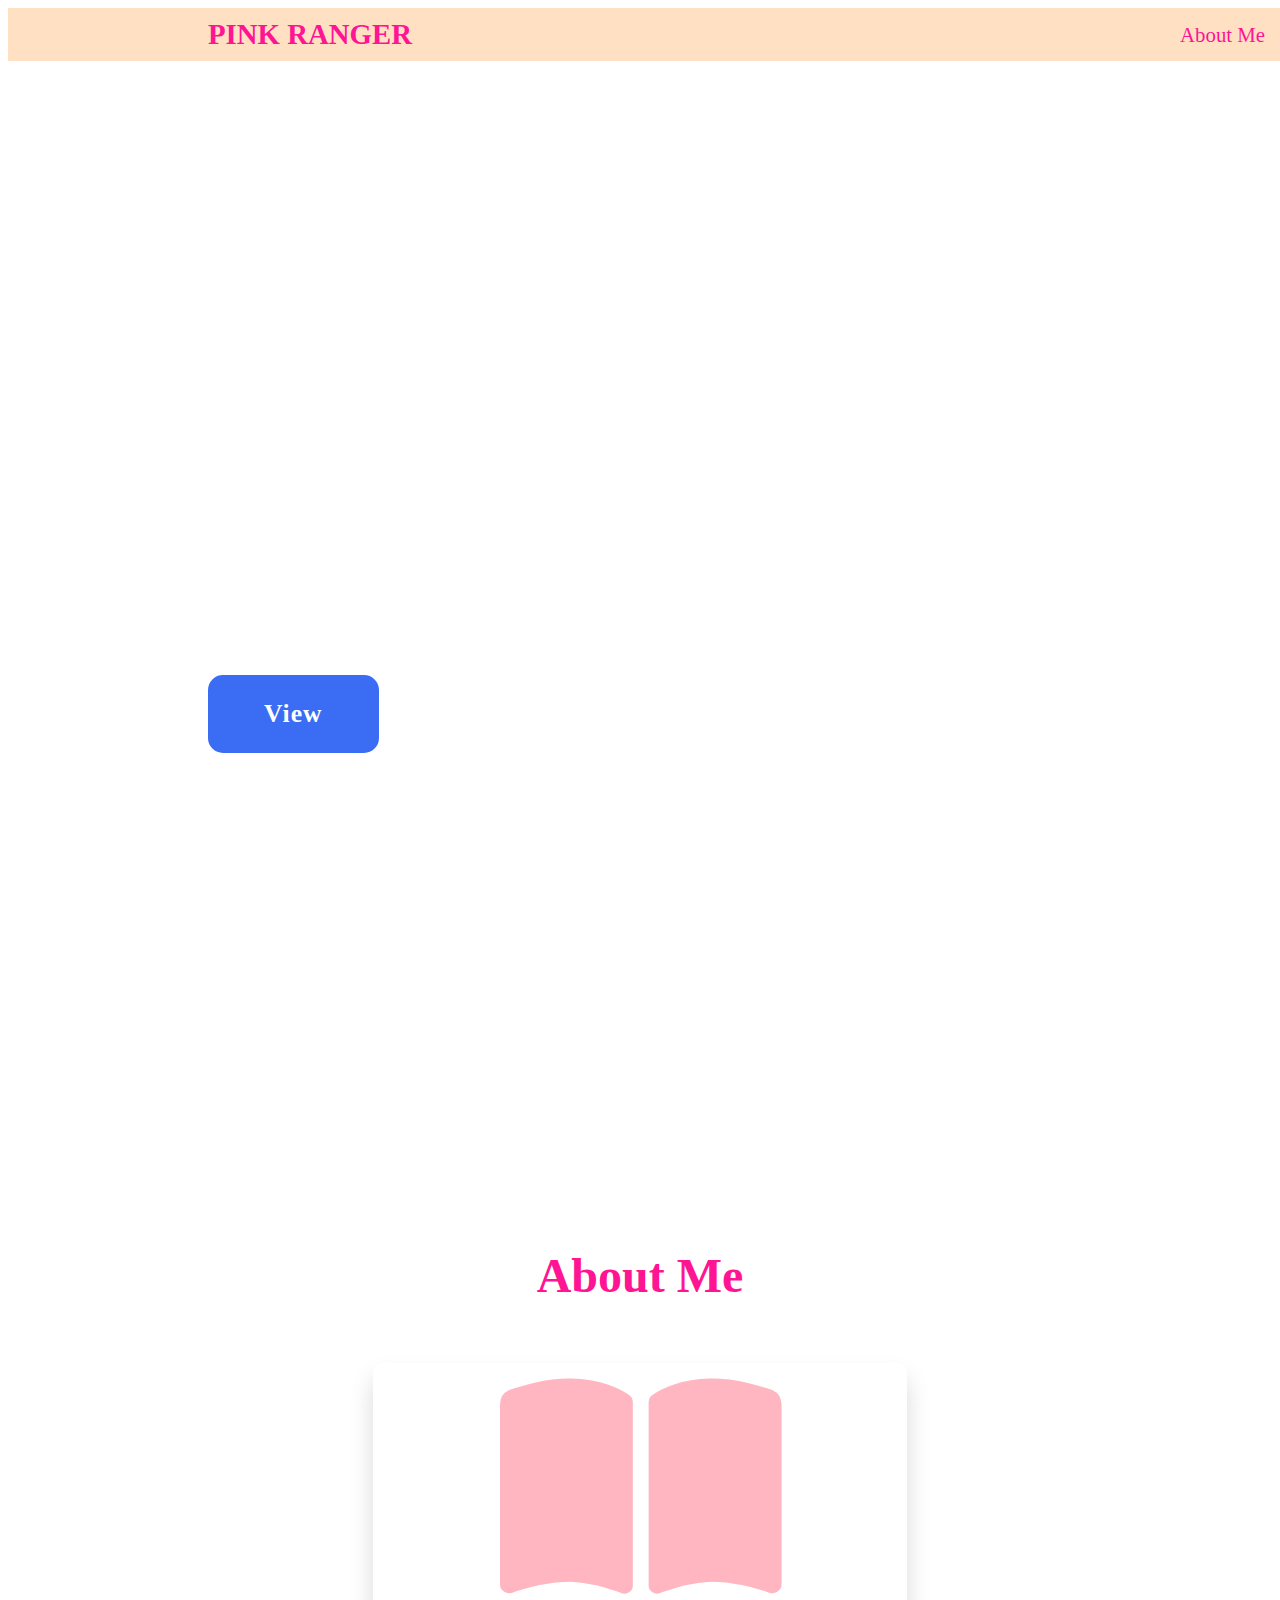
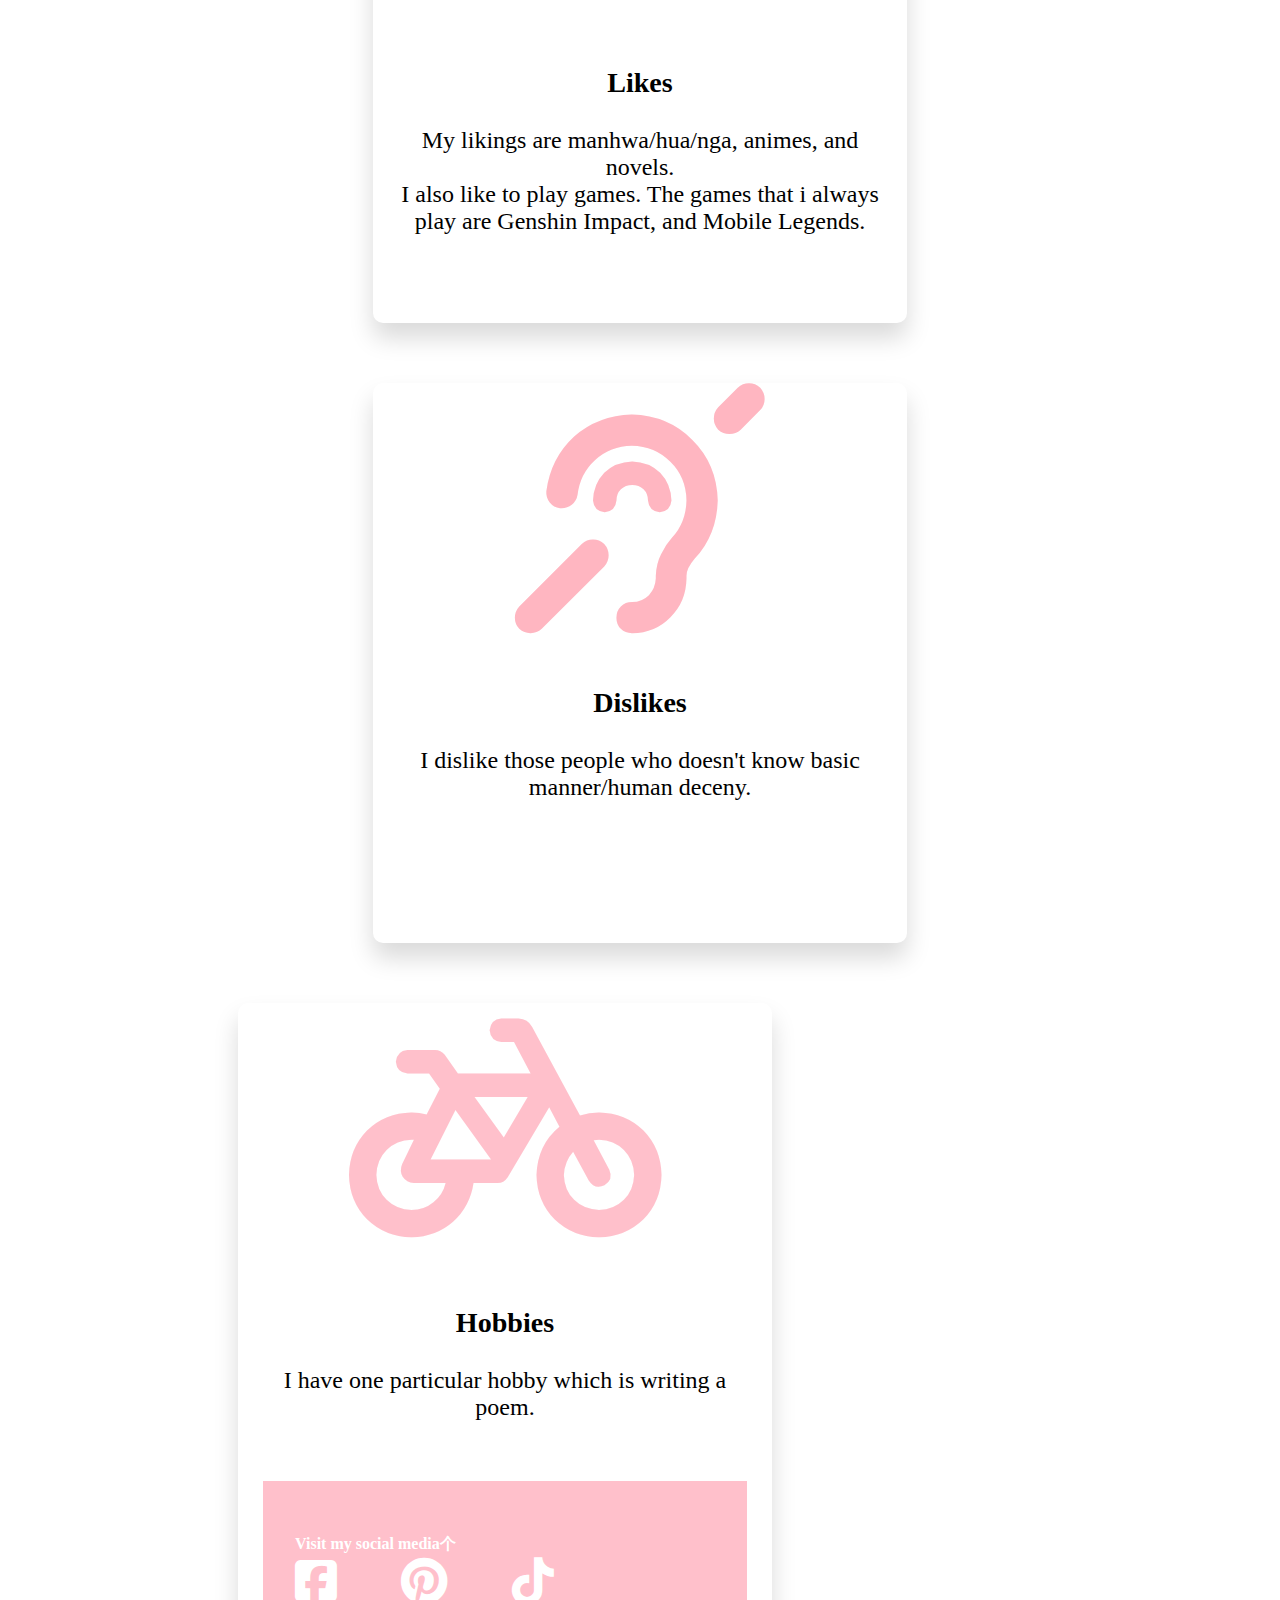
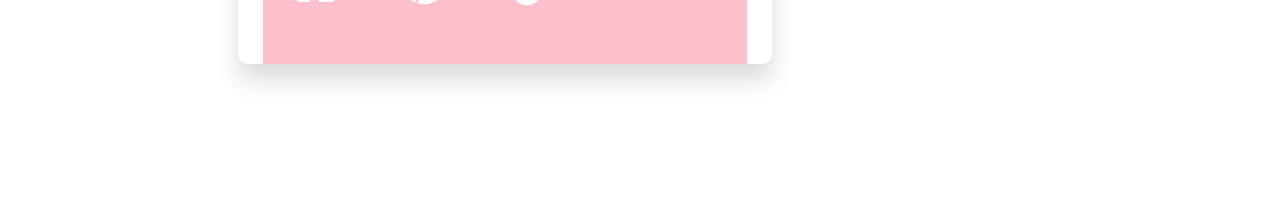
==== Barro/index.html @ b246f994 "Add files via upload" ====
<!DOCTYPE html>
<html lang="en">

<head>
  <meta charset="UTF-8">
  <meta name="viewport" content="width=device-width, initial-scale=1.0">
  <meta http-equiv="X-UA-Compatible" content="ie=edge">
  <link rel="stylesheet" href="style.css">
  <link rel="stylesheet" href="https://cdnjs.cloudflare.com/ajax/libs/font-awesome/6.1.1/css/all.min.css">
  <title>My Webpage</title>
</head>

<body>
    </div>
  </section>
  <header>
    <a class="logo" href="#">Pink Ranger</a>
    <nav class="navigation">
      <a href="#About Me">About Me</a>
      <a href="#Social Media">Social Media</a></a>
      <a href="#Contact">Contact</a>
    </nav>
  </header>

  <section class="main">
    <div>
      <h2>HELLO, I'm Natasha Barro <br><span>IT 112</span></h2>
      <h3>"If you can't be the best, be the worst"</h3>
      <a href="#Projects" class="main-btn">View</a>
      </div>
    </div>
  </section>

  <section class="cards" id="Likes">
    <h2 class="title">About Me</h2>
    <div class="content">
      <div class="card">
        <div class="icon">
          <i class="fa fa-book-open" style="font-size:250px;color:lightpink"></i>
        </div>

        <div class="info">
          <h3>Likes</h3>
          <p>My likings are manhwa/hua/nga, animes, and novels.<br> I also like to play games. The games that i always play are Genshin Impact, and Mobile Legends. </br></p>
        </div>

      </div>

      <div class="card">
        <div class="icon">
          <i class="fa fa-hard-of-hearing" style="font-size:250px;color:lightpink"></i>
        </div>

        <div class="info">
          <h3>Dislikes</h3>
          <p>I dislike those people who doesn't know basic manner/human deceny.</p>
        </div>
      </div>

    </div>
    <div class="card">
      <div class="icon">
        <i class="fa fa-bicycle" style="font-size:250px;color:pink"></i>
      </div>

      <div class="info">
        <h3>Hobbies</h3>
        <p>I have one particular hobby which is writing a poem. </p>
    </div>
    <br></br>
    <div class="footer">
       <h4>Visit my social media个
      <div class="social-icon">
        <a href="https://www.facebook.com/natasha.barro6?mibextid=ZbWKwL"><i class="fa-brands fa-facebook-square"></i></a>
       
        <a href="https://pin.it/5V92aMz"><i class="fa-brands fa-pinterest"></i></a>
        
        <a href="https://www.tiktok.com/@nulliyyy?_t=8Z6Wz3uVR0j&_r=1"><i class="fa-brands fa-tiktok"></i></i></a>
     
    </div>
  </section>
</body>
</html>
---- Barro/style.css ----
Natasha Barro
@import url('https://fonts.googleapis.com/css2?family=Poppins:ital,wght@0,100;0,200;0,300;0,400;0,500;0,600;0,700;0,800;0,900;1,100;1,200;1,300;1,400;1,500;1,600;1,700;1,800;1,900&display=swap');

* {
  font-family: 'Poppins', sans-serif;
  margin: 0;
  padding: 0;
  box-sizing: border-box;
  scroll-behavior: smooth;
}

header {
  background-color: #ffe0c2;
  width: 100%;
  position: fixed;
  z-index: 9999%;
  display: flex;
  justify-content: space-between;
  align-items: center;
  padding: 10px 200px;
}

.logo {
  text-decoration: none;
  color: deeppink;
  text-transform: uppercase;
  font-weight: 700;
  font-size: 1.8em;
}

.navigation a {
  color: deeppink;
  text-decoration: none;
  font-size: 1.3em;
  font-weight: 500;
  padding-left: 15px;
  margin: 2px;
}

.navigation a:hover {
  color: lightpink;
}

section {
  padding: 100px 200px;
}

.main {
  width: 100%;
  min-height: 100vh;
  display: flex;
  align-items: center;
  background-image: url(/Images/pink.jpg);
  background-size: cover;
  background-position: center;
  background-attachment: fixed;
}

.main h2 {
  font-weight: 600;
  color: white;
  font-size: 2.5em;
}

.main h2 span {
  display: inline-block;
  margin-top: 10px;
  font-size: 3.5em;
  color: white;
  font-weight: 600;

}

.main h3 {
  font-size: 2em;
  font-weight: 700;
  color: white;
  letter-spacing: 1px;
  margin-top: 10px;
  margin-bottom: 30px;
}

.main-btn {
  text-decoration: none;
  background-color: #3a6cf4;
  color: #fff;
  font-size: 1.6em;
  font-weight: 600;
  display: inline-block;
  padding: 0.9375em 2.1875em;
  letter-spacing: 1px;
  border-radius: 15px;
  margin-bottom: 40px;
  transition: 0.7s ease;
}

.main-btn:hover {
  background-color: #0a49f6;
  transform: scale(1.1)
}

.social-icon a {
  color: #fff;
  font-size: 3em;
  padding-right: 60px;
}

.title {
  display: flex;
  justify-content: center;
  color: deeppink;
  font-size: 3em;
  font-weight: 800;
  margin-bottom: 30px;
}

.content {
  display: flex;
  justify-content: center;
  flex-direction: row;
  flex-wrap: wrap;
}

.card {
  background-color: #fff;
  width: 30.25em;
  min-height: 35em;
  box-shadow: 0 15px 25px rgba(1 1 1 /15%);
  border-radius: 10px;
  padding: 0 25px;
  margin: 30px;
  transition: 0.7s ease;
}

.card:hover {
  transform: scale(1.1)
}

.icon {
  color: #3a6cf4;
  font-size: 15em;
  text-align: center;
}

.info {
  text-align: center;
  font-size: 1.5em;
}

.footer {
  background-color: pink;
  color: #fff;
  padding: 2em;
  display: flex;
  justify-content: space-between;
}
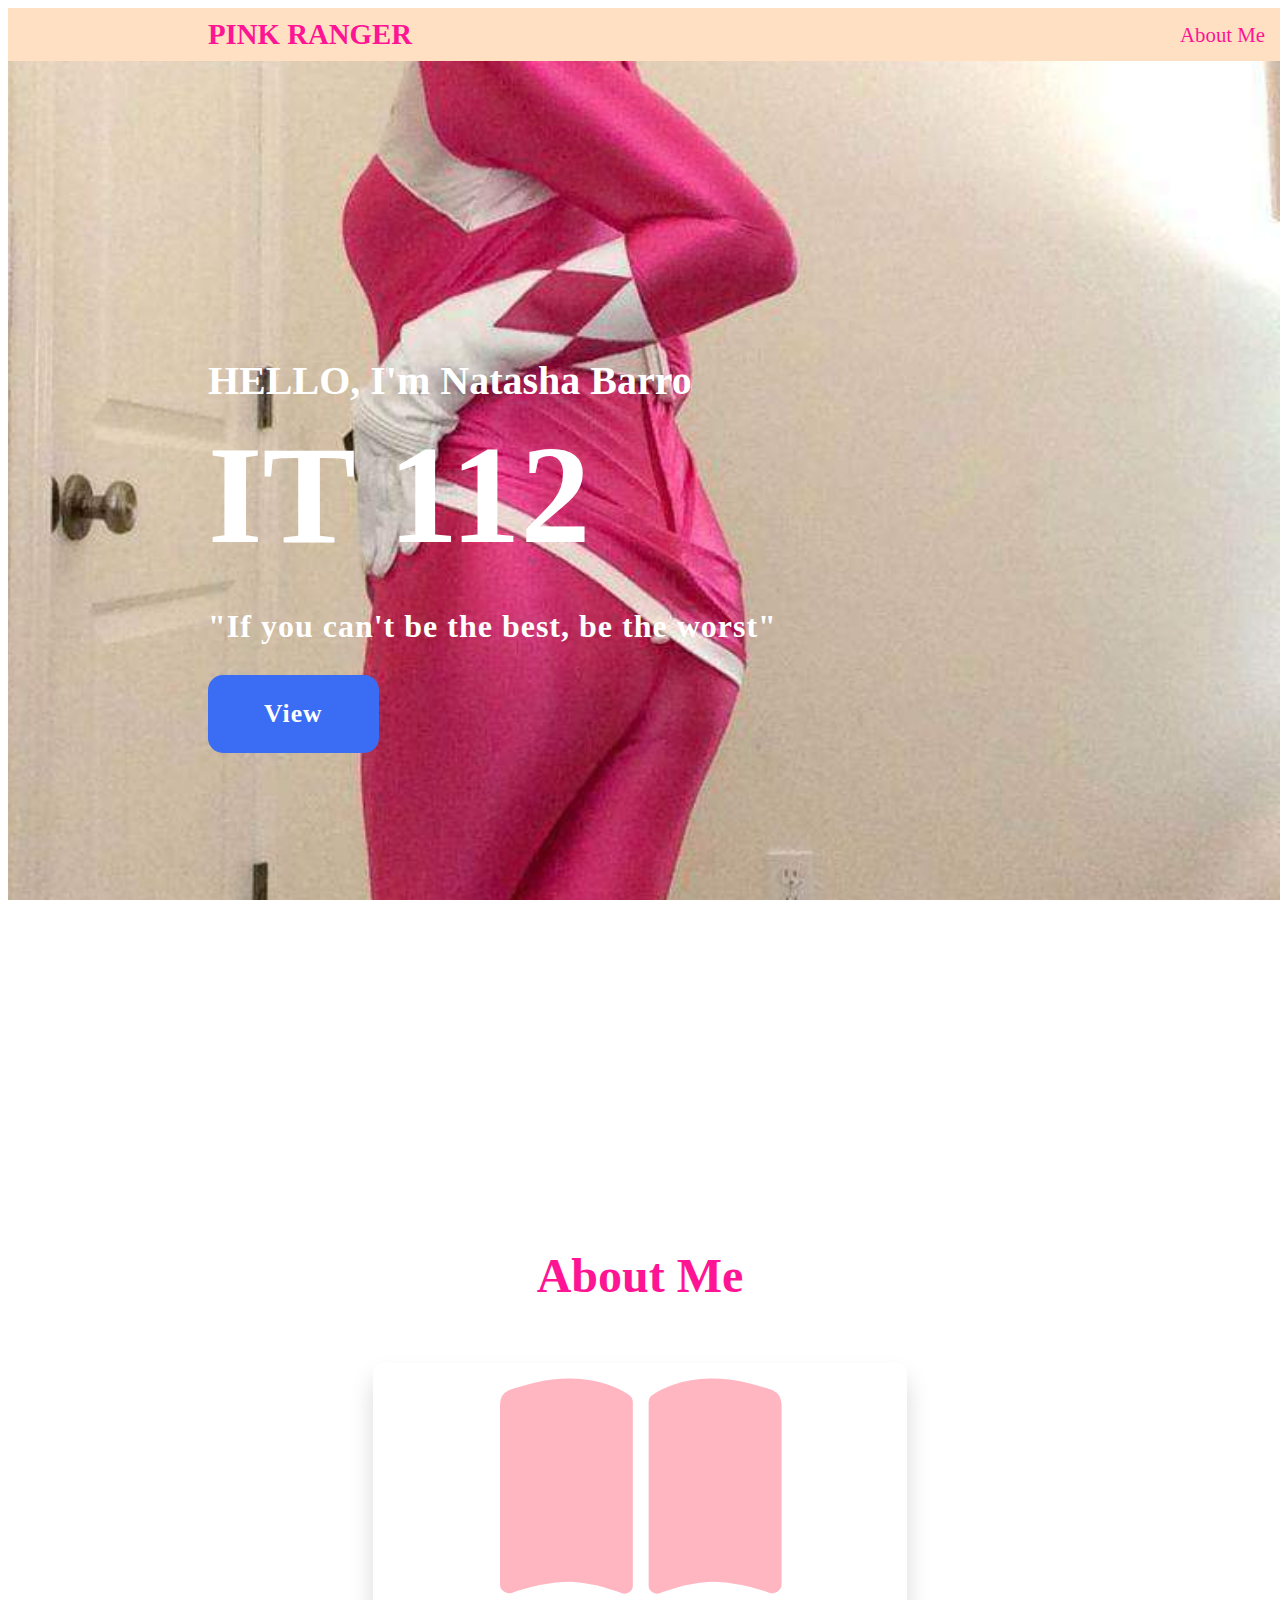
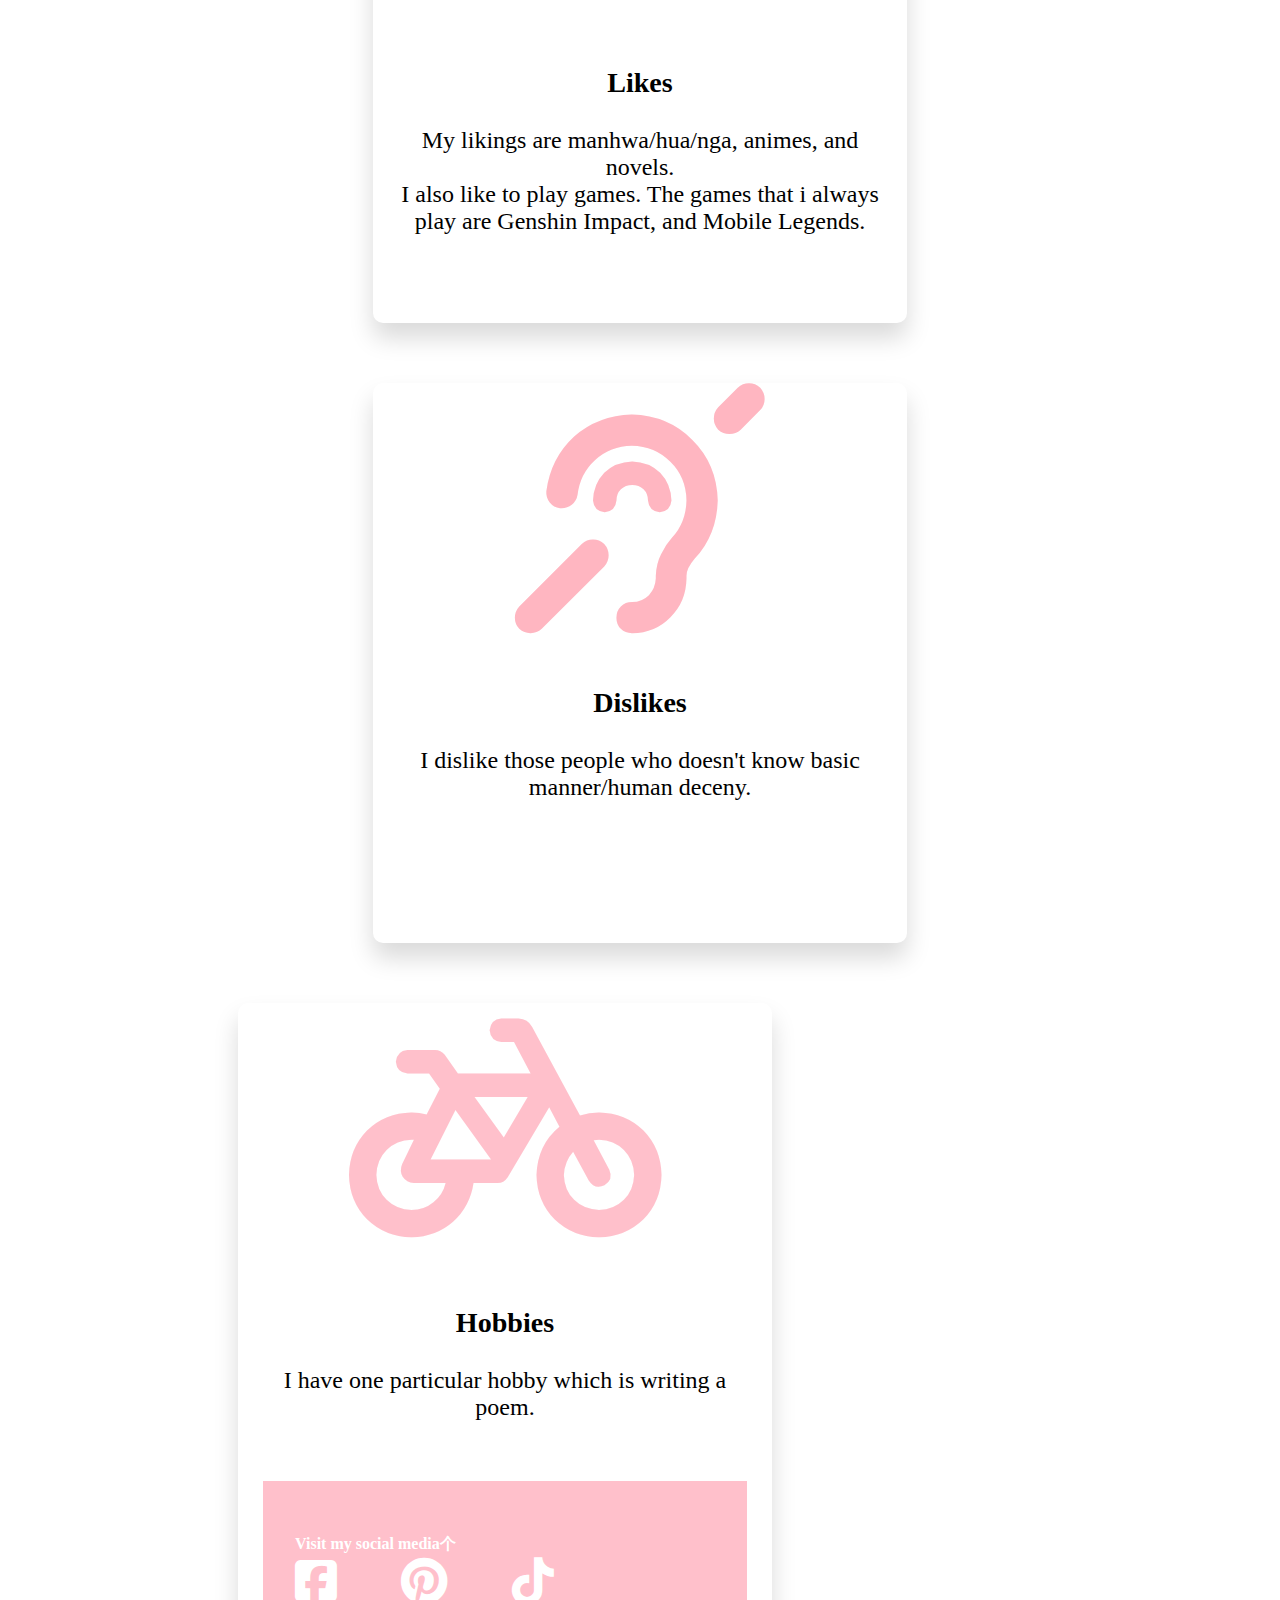
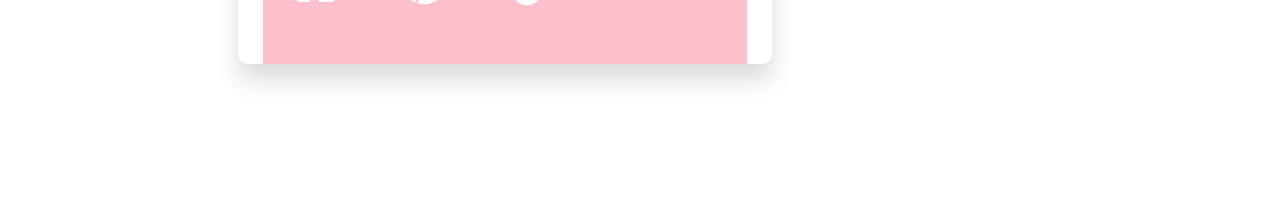
==== commit d650d807: "Update index.html" ====
--- a/Barro/index.html
+++ b/Barro/index.html
@@ -14,7 +14,7 @@
     </div>
   </section>
   <header>
-    <a class="logo" href="#">Pink Ranger</a>
+    <a class="logo" href="Bannlee.github.io/Powerpuff/">Pink Ranger</a>
     <nav class="navigation">
       <a href="#About Me">About Me</a>
       <a href="#Social Media">Social Media</a></a>
@@ -80,4 +80,4 @@
     </div>
   </section>
 </body>
-</html>+</html>
--- a/Barro/style.css
+++ b/Barro/style.css
@@ -50,7 +50,7 @@
   min-height: 100vh;
   display: flex;
   align-items: center;
-  background-image: url(/Images/pink.jpg);
+  background-image: url(pink.jpeg);
   background-size: cover;
   background-position: center;
   background-attachment: fixed;
@@ -153,4 +153,4 @@
   padding: 2em;
   display: flex;
   justify-content: space-between;
-}+}
